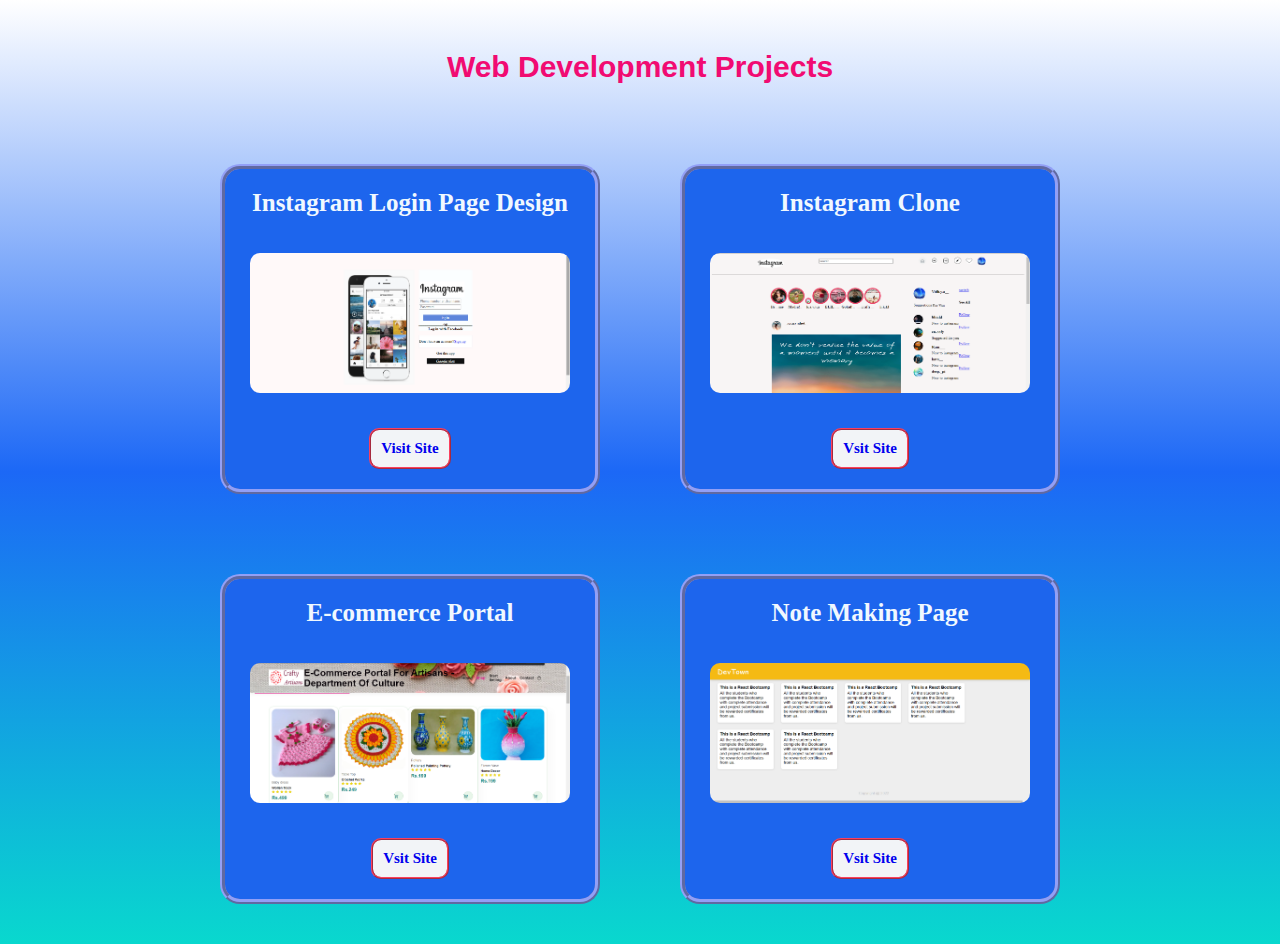
==== my-portfolio/projects.html @ e34116df "Add files via upload" ====
<!DOCTYPE html>
<html lang="en">
<head>
    <meta charset="UTF-8">
    <meta http-equiv="X-UA-Compatible" content="IE=edge">
    <meta name="viewport" content="width=device-width, initial-scale=1.0">
    <link rel="shortcut icon" type="image/x-icon" href="web-logo.png "/>
    <title>Web-dev Projects</title>
    <link rel="stylesheet" href="webstyle.css">
</head>
<body>

    <section class="web-page">
            <h1 id="pro-head">Web Development Projects</h1>
        <div class="all-project">
            <div id="pro-1">
                <h2 id="pro-name">Instagram Login Page Design</h2>
                <img src="insta-login.png" alt="login instagram" width="320px" height="140px" >
                <a href="https://vidhyapalanisamy14.github.io/Instagram/instaclone/"><h2>Visit Site</h2></a>
            </div>
            <div id="pro-1">
                <h2 id="pro-name">Instagram Clone</h2>
                <img src="insta-clone.png" alt="instagram home page" width="320px" height="140px" >
                <a href="https://vidhyapalanisamy14.github.io/Instagram/instaclone/instahomepage.html"><h2>Vsit Site</h2></a>
            </div>
            <div id="pro-1">
                <h2 id="pro-name">E-commerce Portal</h2>
                <img src="e-com.png" alt="E-Commerce_website" width="320px" height="140px" >
                <a href="https://vidhyapalanisamy14.github.io/E-Commerce_website/ecomweb/"><h2>Vsit Site</h2></a>
            </div>
            <div id="pro-1">
                <h2 id="pro-name">Note Making Page</h2>
                <img src="note-make.png" alt="notes make" width="320px" height="140px" >
                <a href="https://8u16xz.csb.app/"><h2>Vsit Site</h2></a>
            </div>
        </div>
    </section>

</body>
</html>
---- my-portfolio/webstyle.css ----
*{
    margin: 0;
    padding: 0;
    box-sizing: border-box;
  }
  
  body{
    background: linear-gradient(rgb(255, 255, 255), rgb(28, 104, 246),rgb(9, 216, 206));
    background-repeat: no-repeat;
  }
  
  #pro-head{
    margin-top: 50px;
    margin-bottom: 40px;
    text-align: center;
    font-size: 30px;
    font-family:'Gill Sans', 'Gill Sans MT', Calibri, 'Trebuchet MS', sans-serif;
    color: rgb(241, 11, 114);
  }

  #pro-1{
    background-color: rgb(29, 101, 237);
    width: 380px;
    height:330px;
    margin-left: 20%;
    padding:20px;
    margin: 40px;
    border-radius: 20px;
    display: flex;
    flex-direction: column;
    justify-content: center;
    align-items: center;
    justify-content: space-between;
    border: 5px ridge rgb(146, 159, 246);
  }
  
  #pro-1 a{
    margin-top: 20px;
    padding: 10px;
    font-size: 10px;
    border: 2px ridge rgb(250, 64, 95);
    background-color: rgb(242, 244, 247);
    border-radius: 10px;
    text-decoration: none;
  }
  #pro-1 #pro-name{
    margin-bottom: 20px;
    color: aliceblue;
    font-size: 25px;
  }
  #pro-1 img{
    border-radius: 10px;
  }

  .all-project{
    display: flex;
    flex-direction: row;
    flex-wrap: wrap;
    justify-content: center;
  }
  

  @media (max-width:611px){
    .all-project{
        display: flex;
        flex-direction: column;
        margin-left: 10px;
        margin-right: 10px;
        flex-wrap: wrap;
    }
  }
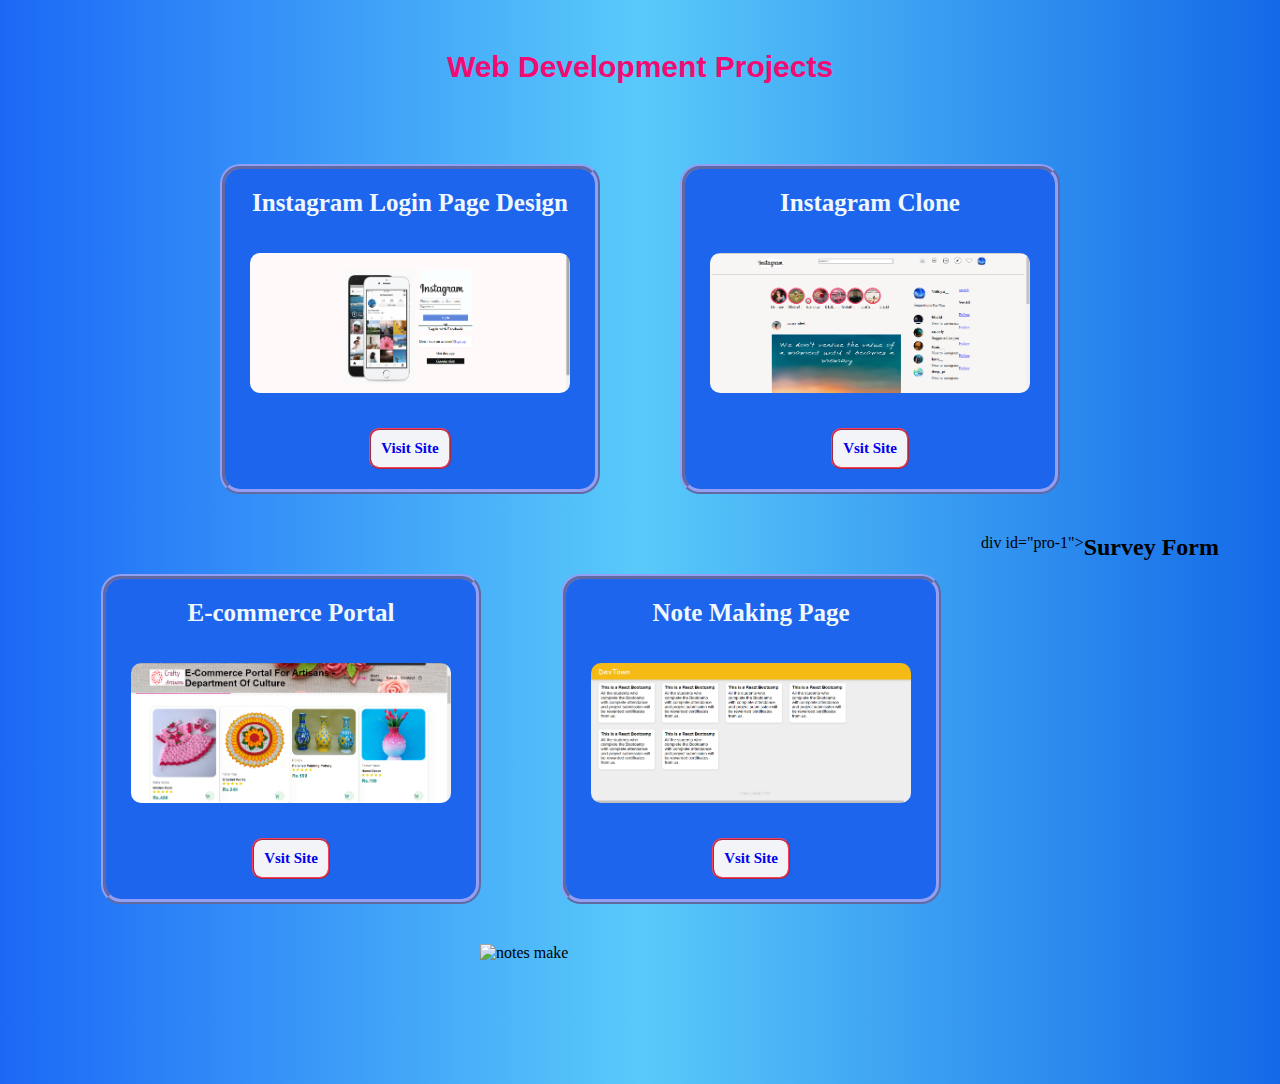
==== commit 25f47b63: "Update projects.html" ====
--- a/my-portfolio/projects.html
+++ b/my-portfolio/projects.html
@@ -33,8 +33,13 @@
                 <img src="note-make.png" alt="notes make" width="320px" height="140px" >
                 <a href="https://8u16xz.csb.app/"><h2>Vsit Site</h2></a>
             </div>
+            div id="pro-1">
+                <h2 id="pro-name">Survey Form</h2>
+                <img src="survey-form-pro.png" alt="notes make" width="320px" height="140px" >
+                <!-- <a href="https://8u16xz.csb.app/"><h2>Vsit Site</h2></a> -->
+            </div>
         </div>
     </section>
 
 </body>
-</html>+</html>
--- a/my-portfolio/webstyle.css
+++ b/my-portfolio/webstyle.css
@@ -5,7 +5,7 @@
   }
   
   body{
-    background: linear-gradient(rgb(255, 255, 255), rgb(28, 104, 246),rgb(9, 216, 206));
+    background: linear-gradient(to right, rgb(28, 104, 246),rgb(89, 202, 250),rgb(20, 105, 232));
     background-repeat: no-repeat;
   }
   
@@ -61,6 +61,14 @@
   
 
   @media (max-width:611px){
+    body{
+      width:100%;
+      background: linear-gradient(to right, rgb(18, 94, 235),rgb(108, 218, 226),rgb(8, 131, 197));
+      background-repeat: no-repeat;
+      background-size: 1000px;
+      box-sizing: content-box;
+      padding-right:200px;
+    }
     .all-project{
         display: flex;
         flex-direction: column;
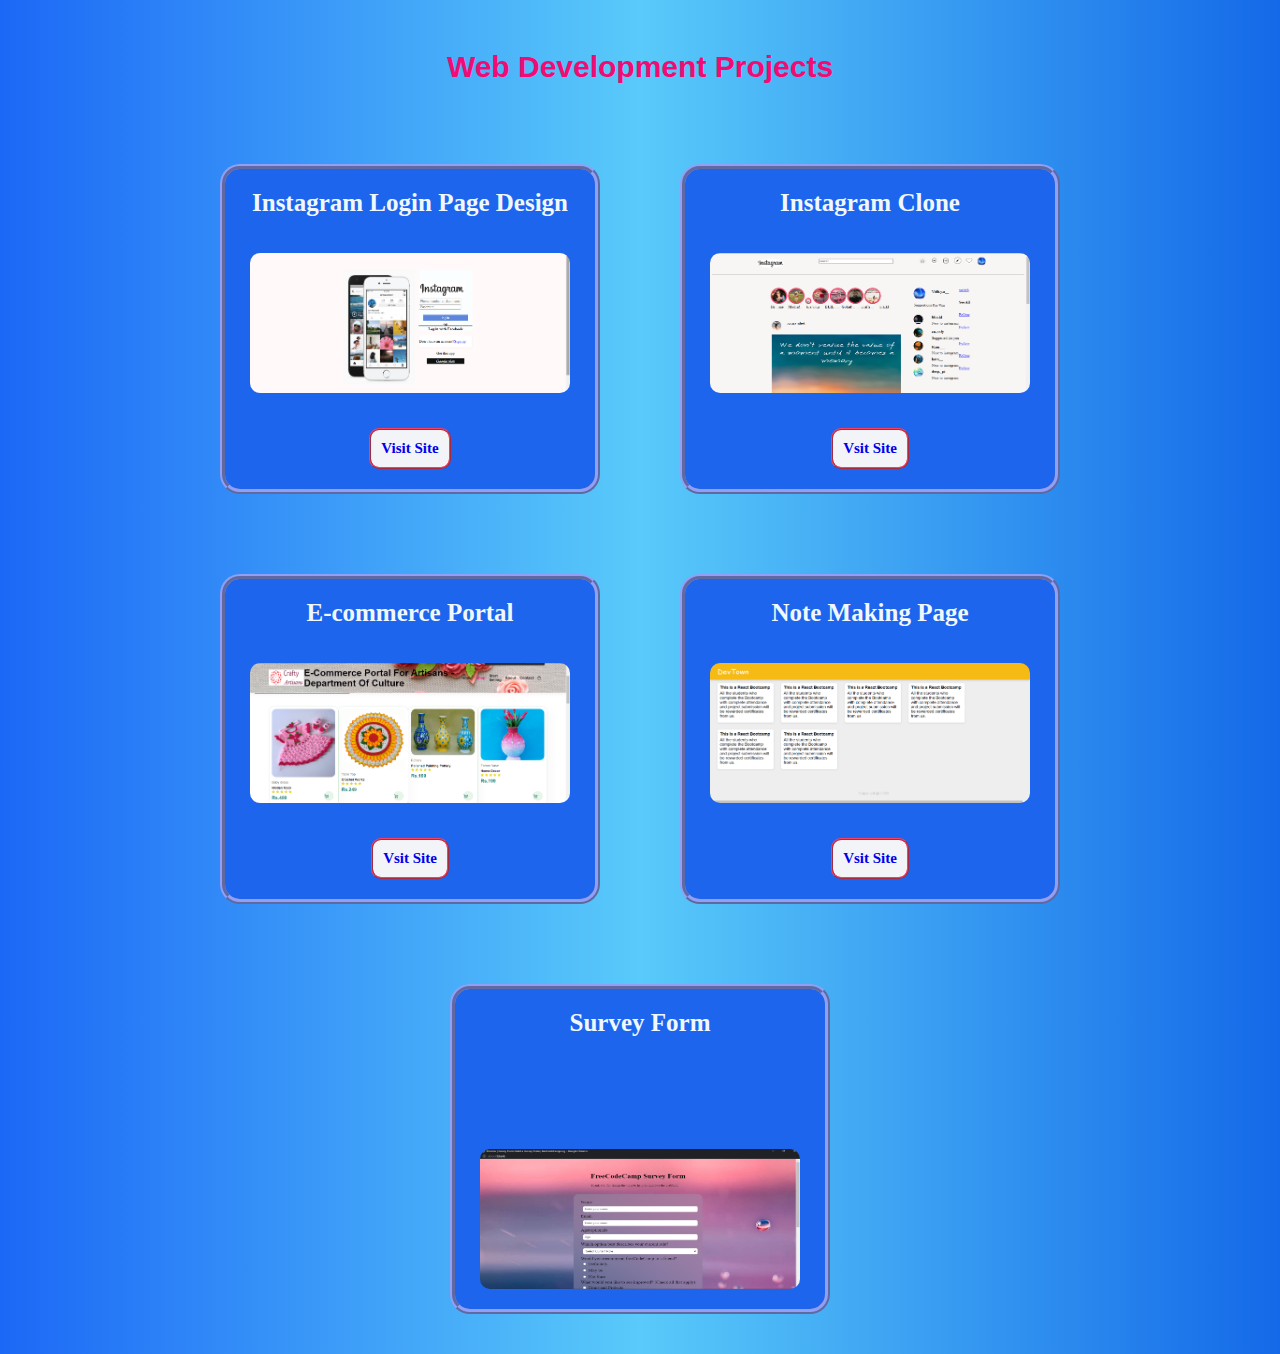
==== commit 0ab4c4cd: "Update projects.html" ====
--- a/my-portfolio/projects.html
+++ b/my-portfolio/projects.html
@@ -33,7 +33,7 @@
                 <img src="note-make.png" alt="notes make" width="320px" height="140px" >
                 <a href="https://8u16xz.csb.app/"><h2>Vsit Site</h2></a>
             </div>
-            div id="pro-1">
+            <div id="pro-1">
                 <h2 id="pro-name">Survey Form</h2>
                 <img src="survey-form-pro.png" alt="notes make" width="320px" height="140px" >
                 <!-- <a href="https://8u16xz.csb.app/"><h2>Vsit Site</h2></a> -->
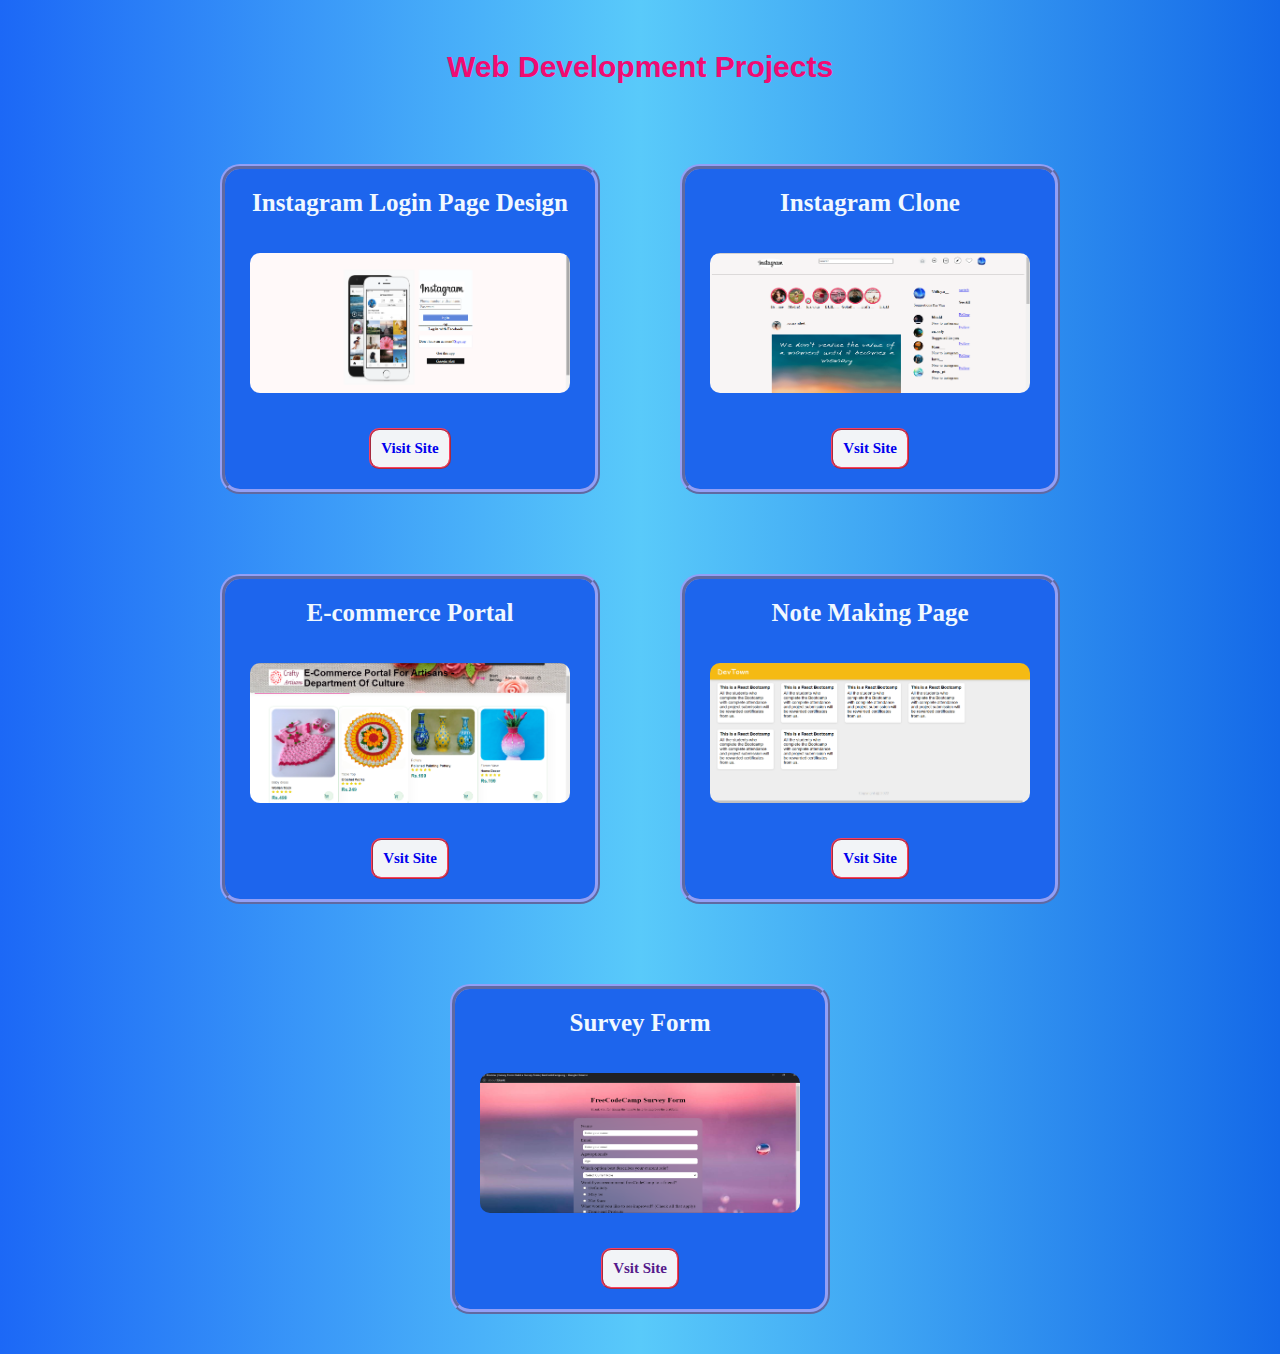
==== commit 228d3b29: "Update projects.html" ====
--- a/my-portfolio/projects.html
+++ b/my-portfolio/projects.html
@@ -36,7 +36,7 @@
             <div id="pro-1">
                 <h2 id="pro-name">Survey Form</h2>
                 <img src="survey-form-pro.png" alt="notes make" width="320px" height="140px" >
-                <!-- <a href="https://8u16xz.csb.app/"><h2>Vsit Site</h2></a> -->
+                <a href=""><h2>Vsit Site</h2></a> 
             </div>
         </div>
     </section>
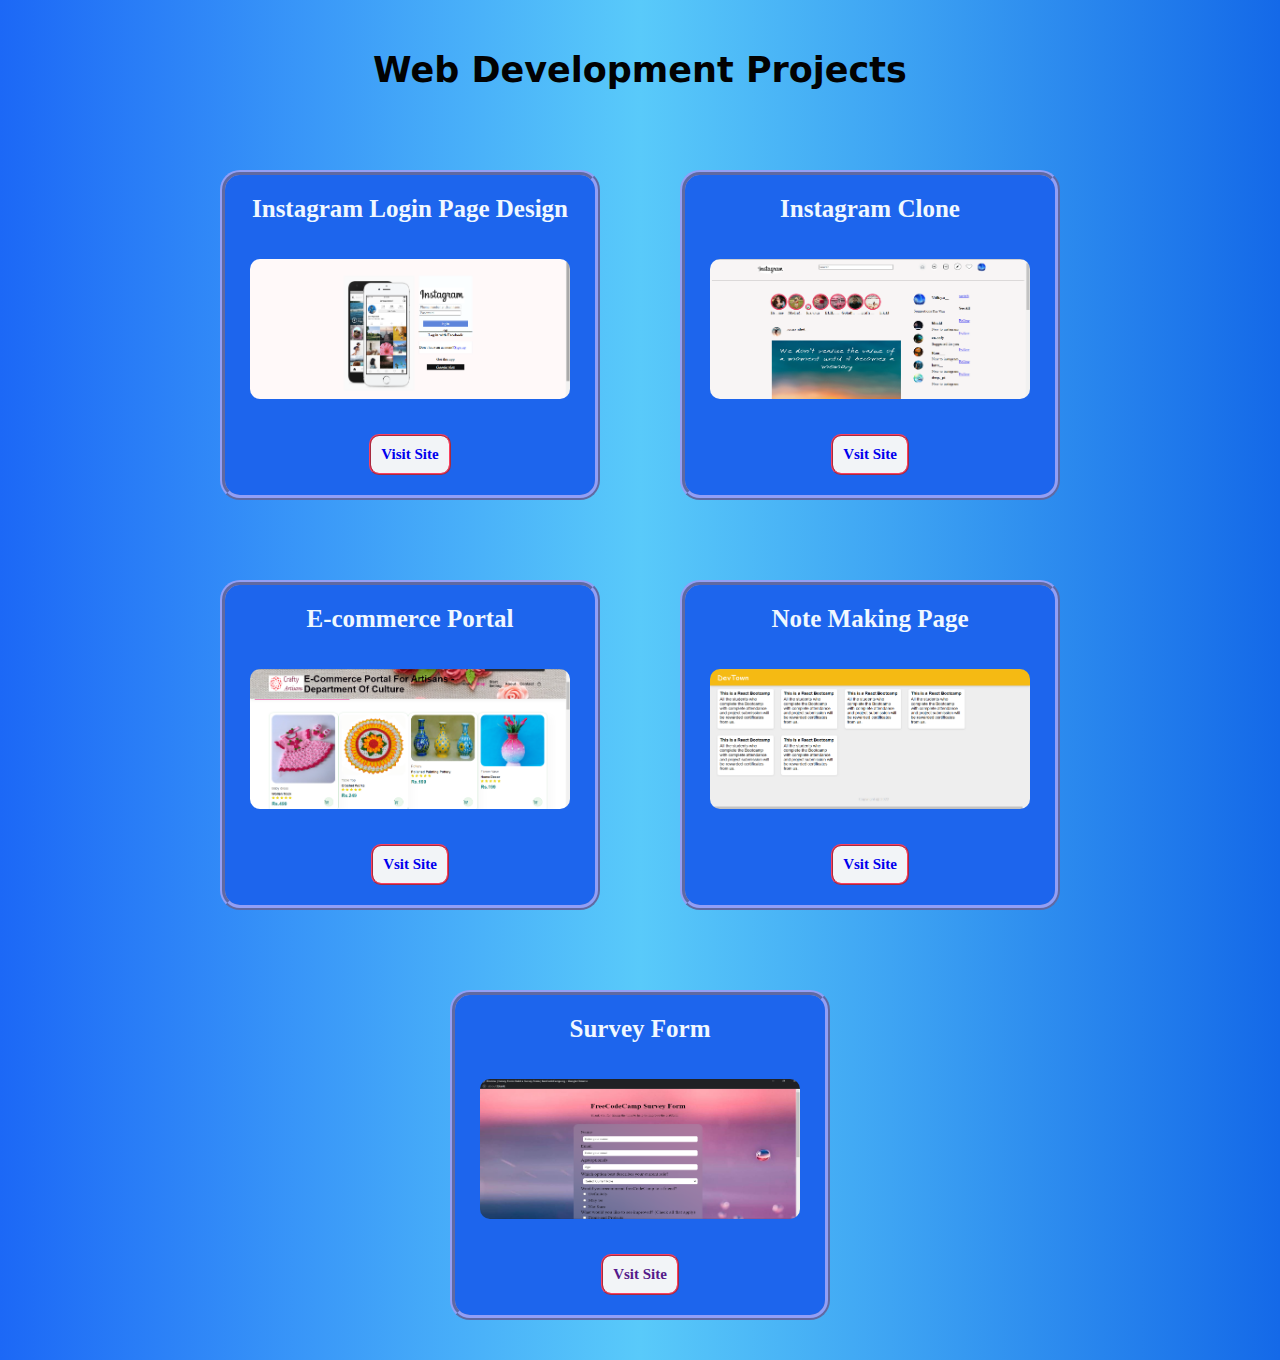
==== commit 1c2602c7: "Add files via upload" ====
--- a/my-portfolio/projects.html
+++ b/my-portfolio/projects.html
@@ -4,7 +4,7 @@
     <meta charset="UTF-8">
     <meta http-equiv="X-UA-Compatible" content="IE=edge">
     <meta name="viewport" content="width=device-width, initial-scale=1.0">
-    <link rel="shortcut icon" type="image/x-icon" href="web-logo.png "/>
+    <link rel="shortcut icon" type="image/x-icon" href="image/top-log.png"/>
     <title>Web-dev Projects</title>
     <link rel="stylesheet" href="webstyle.css">
 </head>
@@ -15,31 +15,31 @@
         <div class="all-project">
             <div id="pro-1">
                 <h2 id="pro-name">Instagram Login Page Design</h2>
-                <img src="insta-login.png" alt="login instagram" width="320px" height="140px" >
+                <img src="image/insta-login.png" alt="login instagram" width="320px" height="140px" >
                 <a href="https://vidhyapalanisamy14.github.io/Instagram/instaclone/"><h2>Visit Site</h2></a>
             </div>
             <div id="pro-1">
                 <h2 id="pro-name">Instagram Clone</h2>
-                <img src="insta-clone.png" alt="instagram home page" width="320px" height="140px" >
+                <img src="image/insta-clone.png" alt="instagram home page" width="320px" height="140px" >
                 <a href="https://vidhyapalanisamy14.github.io/Instagram/instaclone/instahomepage.html"><h2>Vsit Site</h2></a>
             </div>
             <div id="pro-1">
                 <h2 id="pro-name">E-commerce Portal</h2>
-                <img src="e-com.png" alt="E-Commerce_website" width="320px" height="140px" >
+                <img src="image/e-com.png" alt="E-Commerce_website" width="320px" height="140px" >
                 <a href="https://vidhyapalanisamy14.github.io/E-Commerce_website/ecomweb/"><h2>Vsit Site</h2></a>
             </div>
             <div id="pro-1">
                 <h2 id="pro-name">Note Making Page</h2>
-                <img src="note-make.png" alt="notes make" width="320px" height="140px" >
+                <img src="image/note-make.png" alt="notes make" width="320px" height="140px" >
                 <a href="https://8u16xz.csb.app/"><h2>Vsit Site</h2></a>
             </div>
             <div id="pro-1">
                 <h2 id="pro-name">Survey Form</h2>
-                <img src="survey-form-pro.png" alt="notes make" width="320px" height="140px" >
-                <a href=""><h2>Vsit Site</h2></a> 
+                <img src="image/survey-form-pro.png" alt="notes make" width="320px" height="140px" >
+             <a href=""><h2>Vsit Site</h2></a> 
             </div>
         </div>
     </section>
 
 </body>
-</html>
+</html>--- a/my-portfolio/webstyle.css
+++ b/my-portfolio/webstyle.css
@@ -13,9 +13,9 @@
     margin-top: 50px;
     margin-bottom: 40px;
     text-align: center;
-    font-size: 30px;
-    font-family:'Gill Sans', 'Gill Sans MT', Calibri, 'Trebuchet MS', sans-serif;
-    color: rgb(241, 11, 114);
+    font-size: 35px;
+    font-family:system-ui, -apple-system, BlinkMacSystemFont, 'Segoe UI', Roboto, Oxygen, Ubuntu, Cantarell, 'Open Sans', 'Helvetica Neue', sans-serif;
+    color: rgb(2, 2, 2);
   }
 
   #pro-1{
